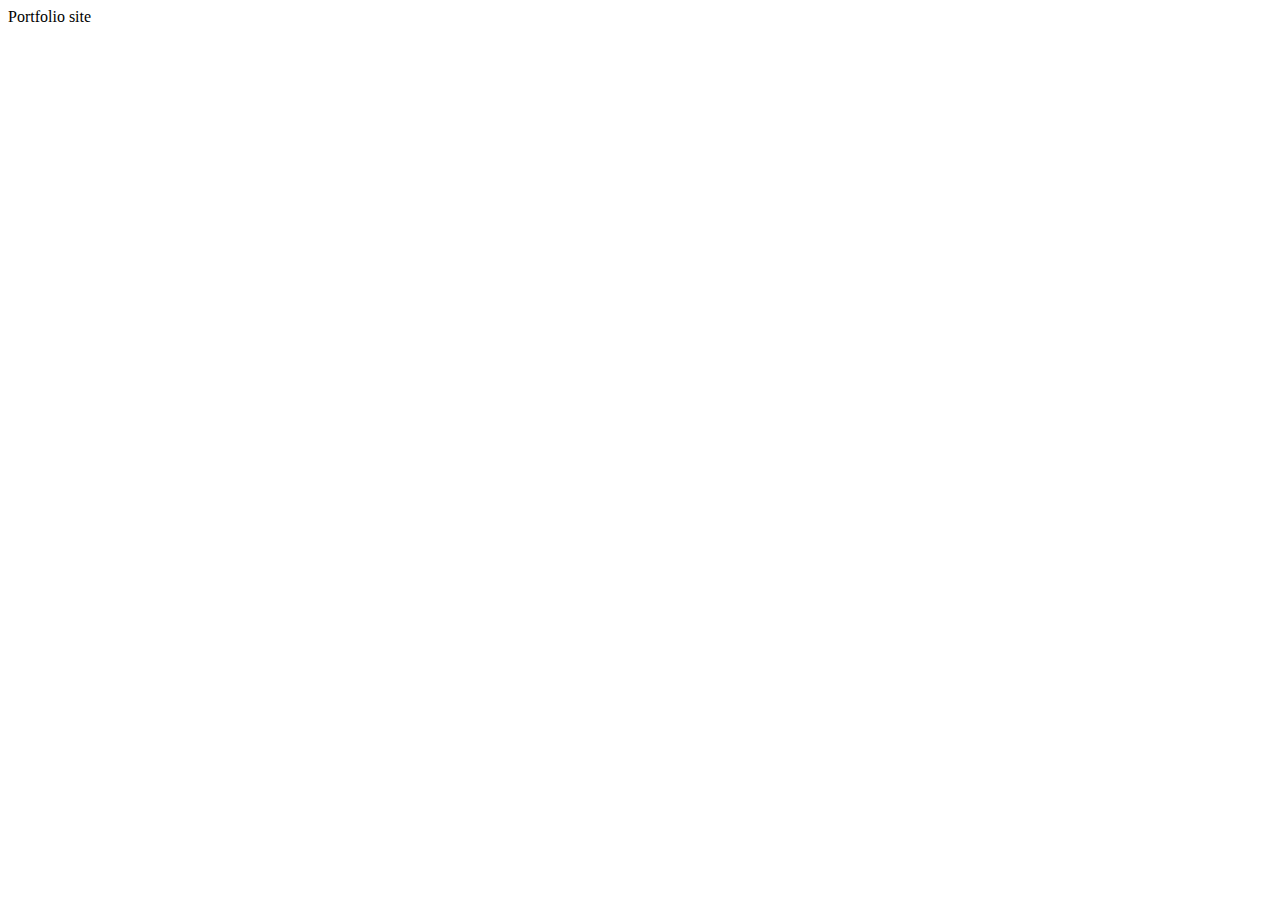
==== Level1/Task2/Portfolio/index.html @ 52b5de03 "init task2" ====
<!DOCTYPE html>
<html lang="en">
<head>
    <meta charset="UTF-8">
    <meta http-equiv="X-UA-Compatible" content="IE=edge">
    <meta name="viewport" content="width=device-width, initial-scale=1.0">
    <title>Portfolio</title>
</head>
<body>
    Portfolio site
</body>
</html>
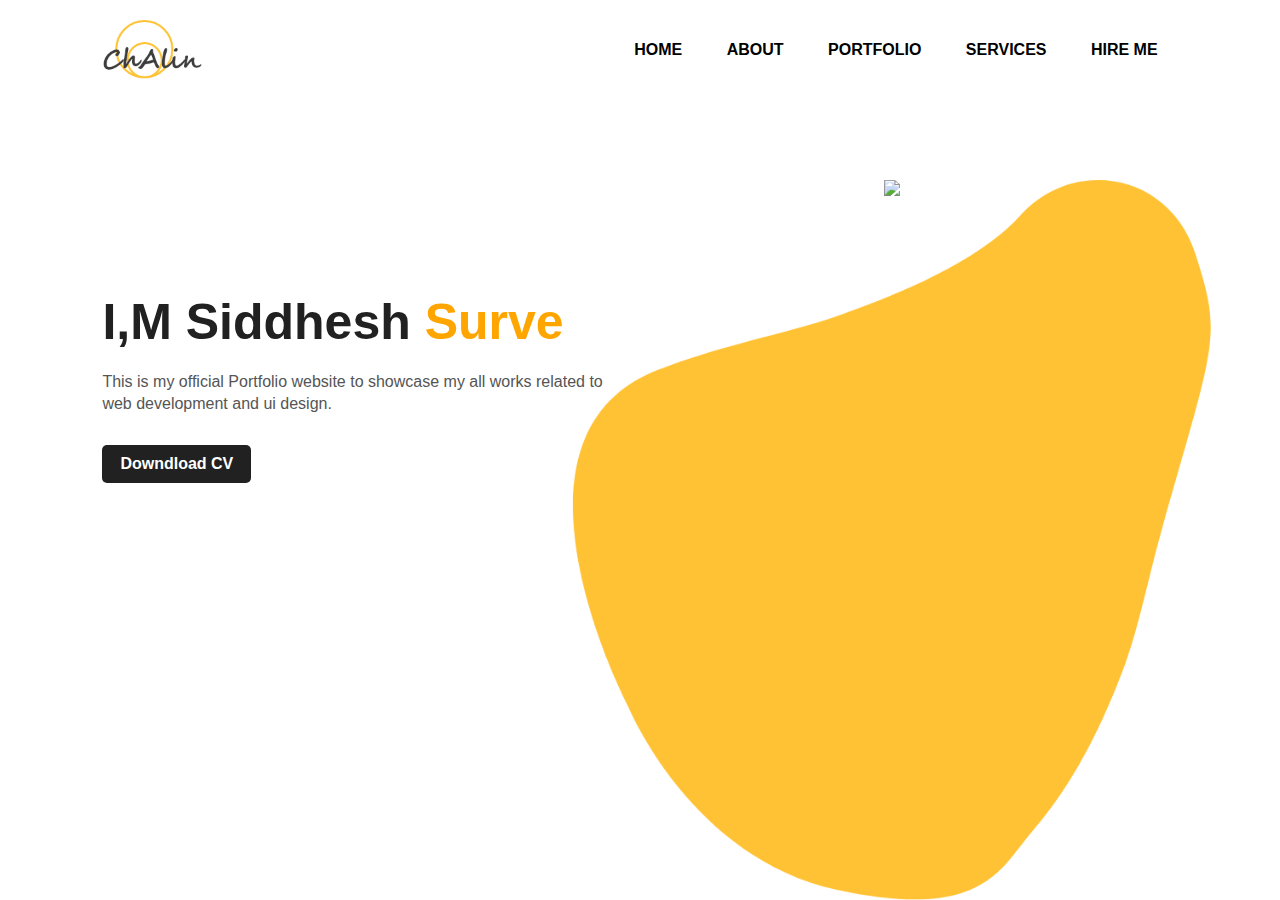
==== commit c4ca799e: "portf" ====
--- a/Level1/Task2/Portfolio/index.html
+++ b/Level1/Task2/Portfolio/index.html
@@ -1,12 +1,41 @@
-<!DOCTYPE html>
-<html lang="en">
-<head>
-    <meta charset="UTF-8">
-    <meta http-equiv="X-UA-Compatible" content="IE=edge">
-    <meta name="viewport" content="width=device-width, initial-scale=1.0">
-    <title>Portfolio</title>
-</head>
-<body>
-    Portfolio site
-</body>
+<!DOCTYPE html>
+<html lang="en">
+<head>
+    <meta charset="UTF-8">
+    <meta http-equiv="X-UA-Compatible" content="IE=edge">
+    <meta name="viewport" content="width=device-width, initial-scale=1.0">
+    <title>Personle Portfolio Website</title>
+    <link rel="stylesheet" href="styles.css">
+    <link rel="stylesheet" href="https://cdnjs.cloudflare.com/ajax/libs/font-awesome/5.15.3/css/all.min.css" integrity="sha512-iBBXm8fW90+nuLcSKlbmrPcLa0OT92xO1BIsZ+ywDWZCvqsWgccV3gFoRBv0z+8dLJgyAHIhR35VZc2oM/gI1w==" crossorigin="anonymous" referrerpolicy="no-referrer" />
+</head>
+<body>
+    <div class="hero">
+        <nav>
+            <img src="images/logo.png" class="logo">
+            <ul>
+                <li><a href="#">HOME</a></li>
+                <li><a href="#">ABOUT</a></li>
+                <li><a href="#">PORTFOLIO</a></li>
+                <li><a href="#">SERVICES</a></li>
+                <li><a href="#">HIRE ME</a></li>
+            </ul>
+        </nav>
+        <div class="detel">
+            <h1>I,M Siddhesh <span>Surve</span></h1>
+            <p>This is my official Portfolio website to showcase my 
+                all works related to <br> web development and ui design. </p>
+            <a href="#">Downdload CV</a>
+        </div>
+        <div class="images">
+            <img src="images/shape.png" class="shape">
+            <img src="images/tried profile pic.jpeg" class="girl">
+        </div>
+
+        <div class="social">
+           <a href="#"><i class="fab fa-dribbble"></i></a>
+           <a href="#"><i class="fab fa-instagram"></i></a>
+           <a href="#"><i class="fab fa-behance"></i></a>
+        </div>
+    </div>
+</body>
 </html>--- a/Level1/Task2/Portfolio/styles.css
+++ b/Level1/Task2/Portfolio/styles.css
@@ -0,0 +1,115 @@
+*{
+    margin: 0;
+    padding: 0;
+    font-family: sans-serif;
+}
+
+.hero{
+    position: relative;
+    width: 100%;
+    height: 100vh;
+    background: white;
+    position: relative;
+}
+
+nav{
+    display: flex;
+    width: 84%;
+    margin: auto;
+    padding: 20px 0;
+    align-items: center;
+    justify-content: space-between;
+}
+
+.logo{
+    width: 100px;
+    cursor: pointer;
+}
+
+nav ul li {
+    display: inline-block;
+    list-style: none;
+    margin: 10px 20px;
+}
+
+nav ul li a{
+    text-decoration: none;
+    color: #000;
+    font-weight: bold;
+}
+
+nav ul li a:hover{
+    color: red;
+}
+
+.detel{
+    margin-left: 8%;
+    margin-top: 15%;
+}
+
+.detel h1{
+    font-size: 50px;
+    color: #212121;
+    margin-bottom: 20px;
+}
+
+span{
+    color: orange;
+    
+}
+
+.detel p{
+    color: #555;
+    line-height: 22px;
+}
+
+.detel a{
+    background: #212121;
+    padding: 10px 18px;
+    text-decoration: none;
+    font-weight: bold;
+    color: #fff;
+    display: inline-block;
+    margin: 30px 0;
+    border-radius: 5px;
+}
+
+.images{
+    width: 45%;
+    height: 80%;
+    position: absolute;
+    bottom: 0;
+    right: 100px;
+}
+
+.images img{
+    height: 100%;
+    position: absolute;
+    left: 50%;
+    bottom: 0;
+    transform: translateX(-50%);
+    transition: bottom 1s, left 1s;
+}
+
+.images:hover .shape{
+    bottom: 40px;
+}
+
+.images:hover .girl{
+    left: 45%;
+}
+
+.social{
+    margin-left: 8%;
+    margin-top: 100px;
+}
+
+.social a{
+    font-size: 30px;
+    color: #212121;
+    margin-right: 20px;
+}
+
+.social a:hover{
+    color: orange;
+}